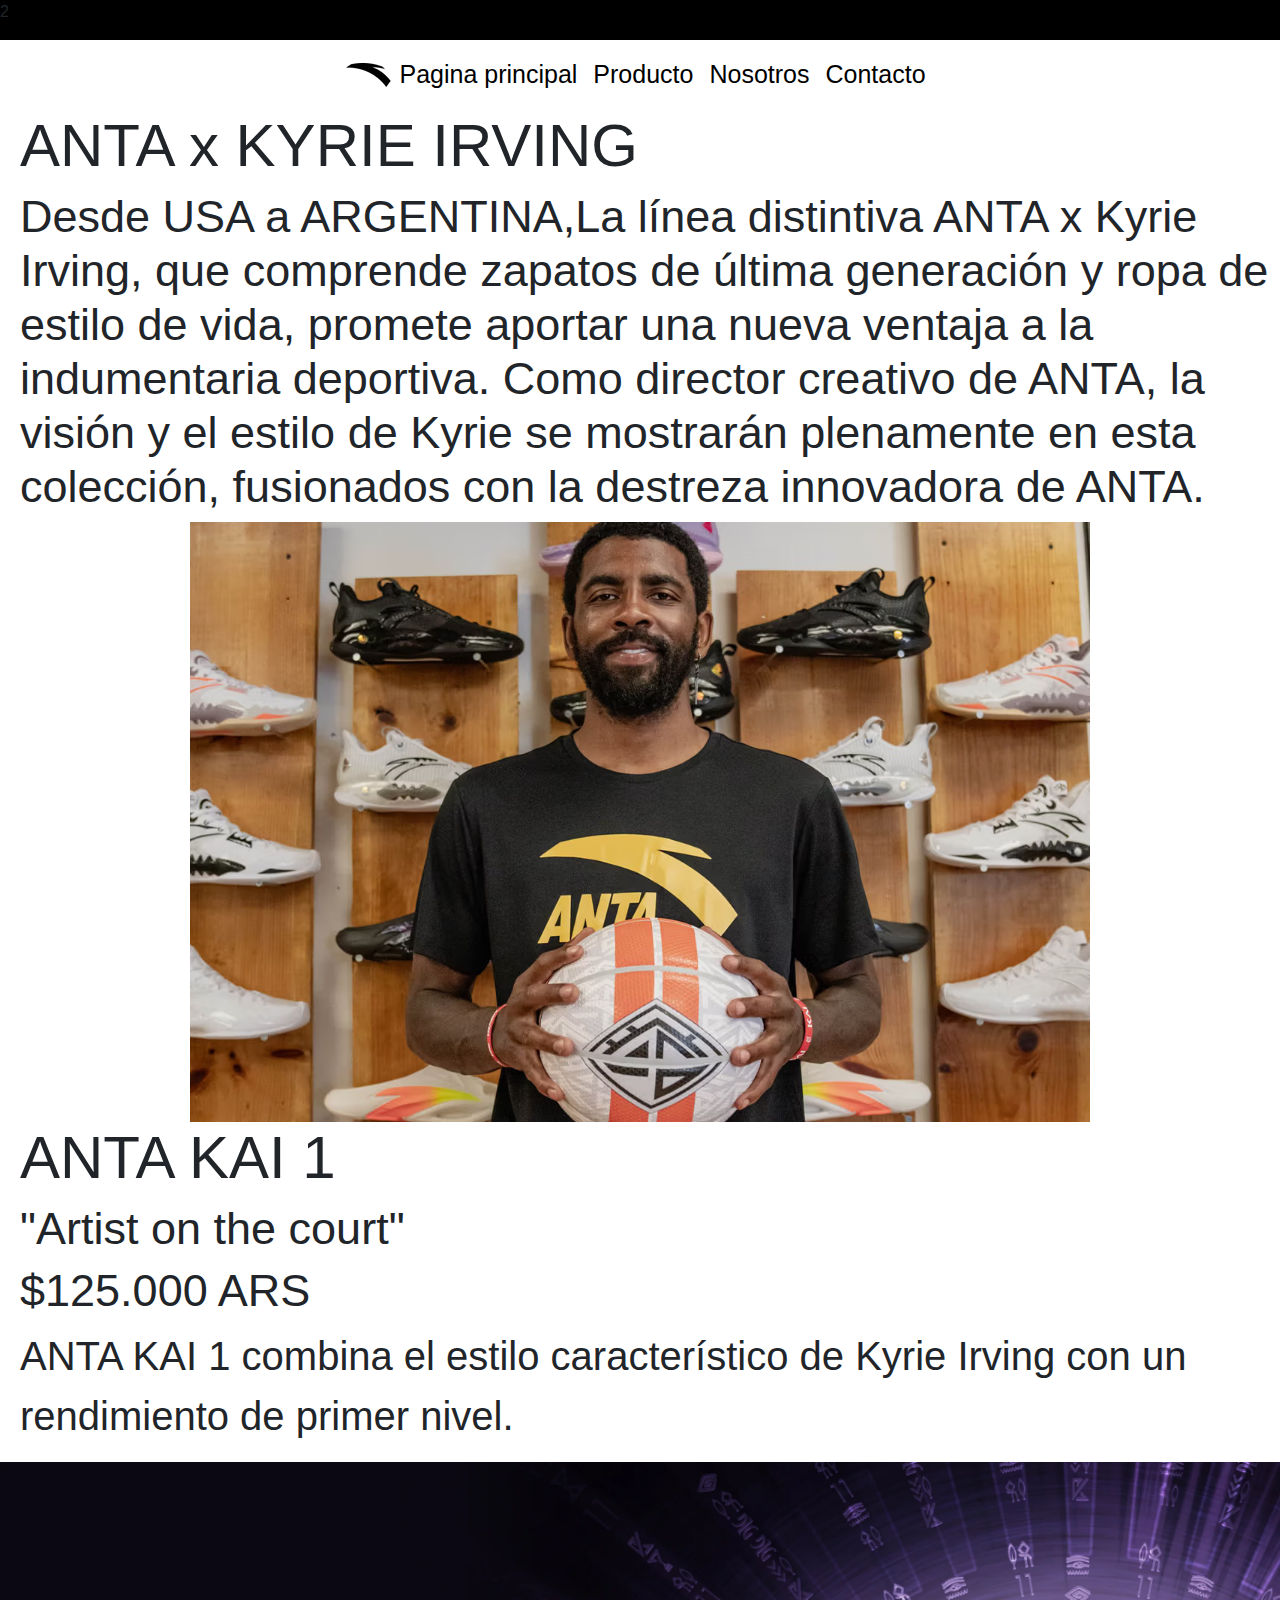
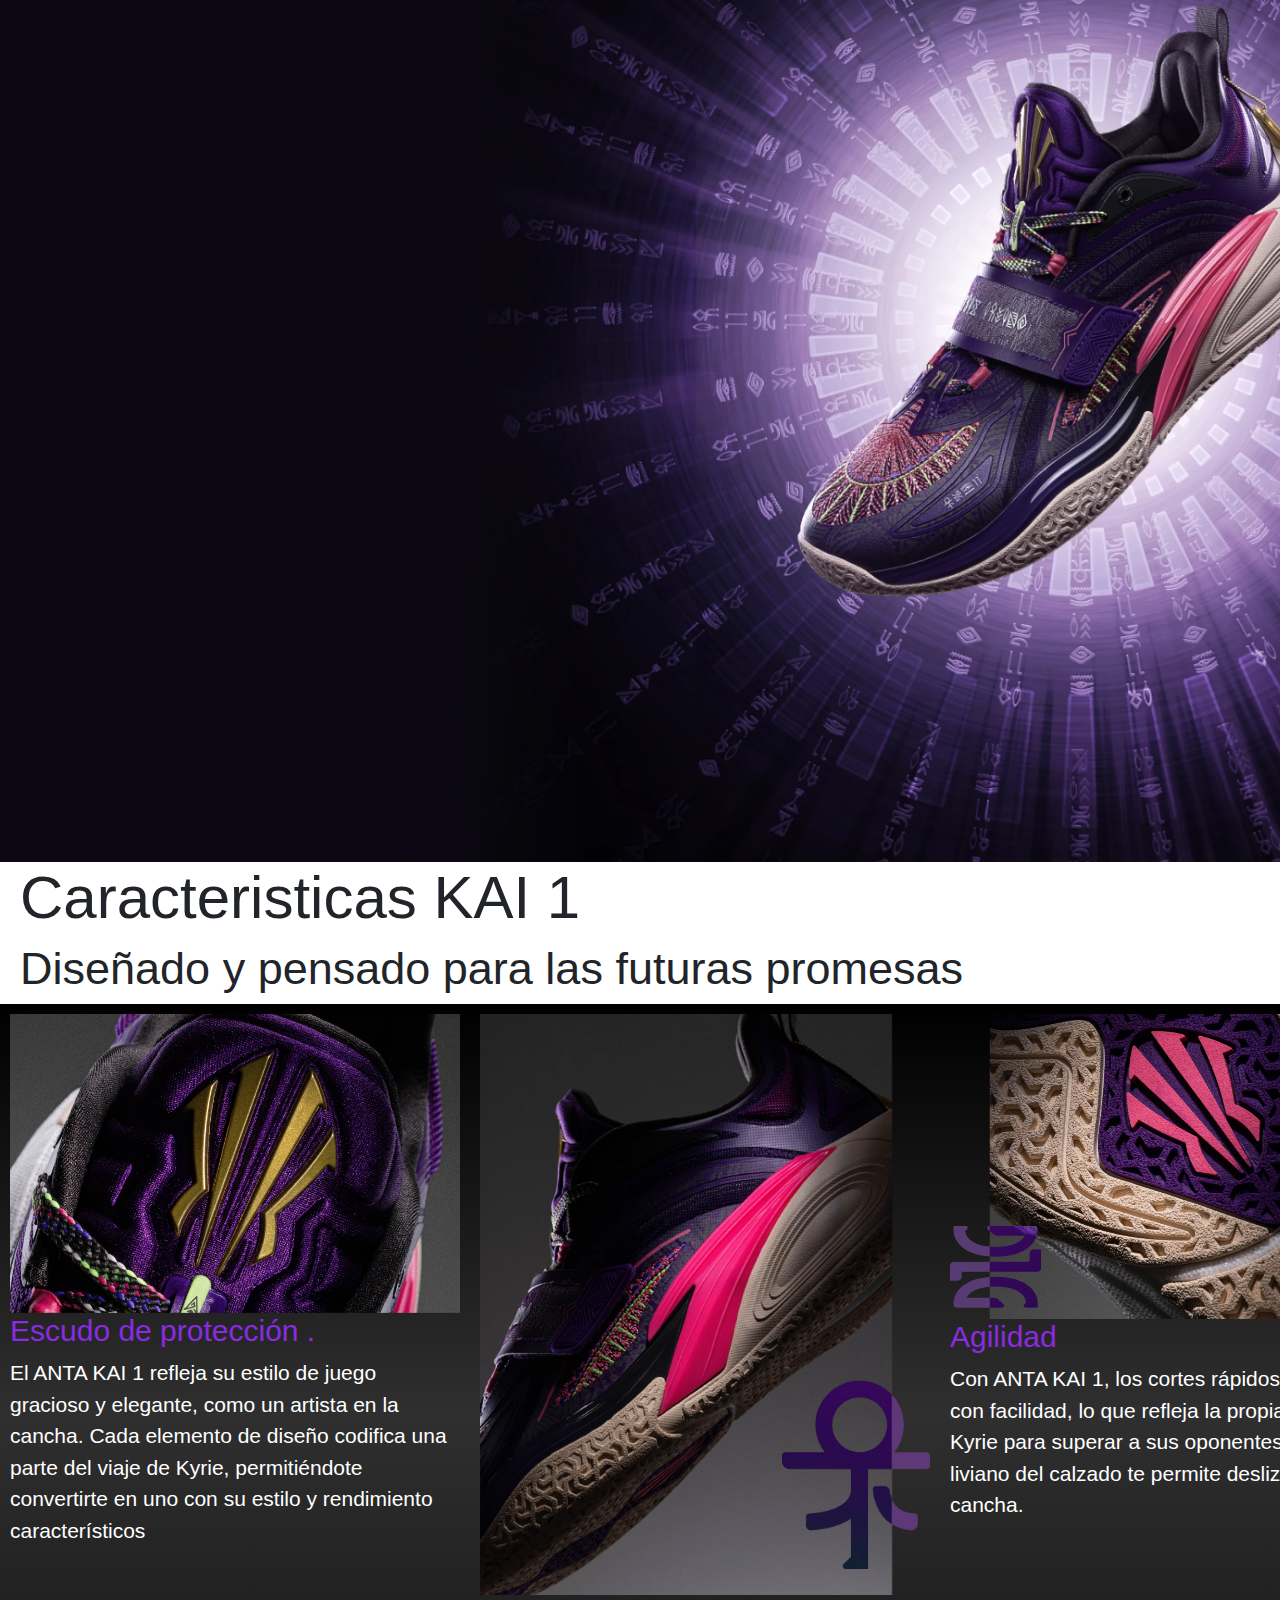
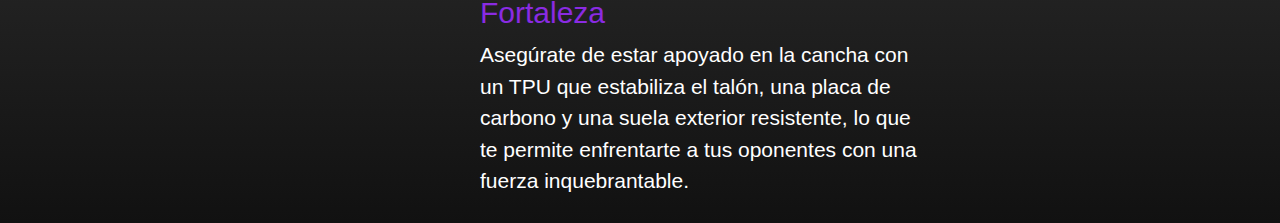
==== index.html @ eca08749 "Initial commit" ====
<!DOCTYPE html>
<html lang="en">
<head>
    <meta charset="UTF-8">
    <meta name="viewport" content="width=device-width, initial-scale=1.0">
    <link rel="stylesheet" href="https://cdn.jsdelivr.net/npm/bootstrap@4.4.1/dist/css/bootstrap.min.css" integrity="sha384-Vkoo8x4CGsO3+Hhxv8T/Q5PaXtkKtu6ug5TOeNV6gBiFeWPGFN9MuhOf23Q9Ifjh" crossorigin="anonymous">
    <link rel="stylesheet" href="/Styles/styles.css">
    <title>Home</title>
</head>
<body>
    <div id="cabecera">
      2
    </div>
        <header>
            <nav class="navbar navbar-expand-lg bg-body-tertiary">
                <div class="container-fluid">
                  <img src="img/logo_anta.webp" alt="" id="logo">

                  <button class="navbar-toggler" type="button" data-bs-toggle="collapse" data-bs-target="#navbarNav" aria-controls="navbarNav" aria-expanded="false" aria-label="Toggle navigation">
                    <span class="navbar-toggler-icon"></span>
                  </button>
                  <div class="collapse navbar-collapse" id="navbarNav">
                    <ul class="navbar-nav">
                      <li class="nav-item">
                        <a class="nav-link active" aria-current="page" href="index.html">Pagina principal</a>
                      </li>
                      <li class="nav-item">
                        <a class="nav-link" href="product.html">Producto</a>
                      </li>
                      <li class="nav-item">
                        <a class="nav-link" href="about.html">Nosotros</a>
                      </li>
                      <li class="nav-item">
                        <a class="nav-link" href="contact.html">Contacto</a>
                      </li>
                    </ul>
                  </div>
                </div>
            </header>
        <main>
          <div  class="=divClass">
            <div id="divTitulo">
              <h1 class="titulo">ANTA x KYRIE IRVING</h1>
              <h2 class="subtitulo">
                Desde USA a ARGENTINA,La línea distintiva ANTA x Kyrie Irving, que comprende zapatos de última generación y ropa de estilo de vida, promete aportar una nueva ventaja a la indumentaria deportiva. Como director creativo de ANTA, la visión y el estilo de Kyrie se mostrarán plenamente en esta colección, fusionados con la destreza innovadora de ANTA.
              </h2>
              <div class="divImagen">
                <img src="/img/imagen1.avif" alt="" class="imgPrincipal">
              </div>
            </div>
            <div id="divPresentacion" class="=divClass">
              <h1 class="titulo">ANTA KAI 1 </h2>
              <h2 class="subtitulo">"Artist on the court"</h2>
              <h3 class="subtitulo">
                $125.000 ARS
              </h3>
              <p class="texto">ANTA KAI 1 combina el estilo característico de Kyrie Irving con un rendimiento de primer nivel.</p>
              <div id="divImagen">
                <img src="/img/banner_395d50a9-8caa-49ae-b110-e6d29632146a.webp" alt=""  id="imagenUno">
              </div>
            </div>
          </div>
          <div class="=divClass">
            <h1 class="titulo">Caracteristicas KAI 1</h1>
            <h2 class="subtitulo">Diseñado  y pensado para las futuras promesas</h2>
            <div id="divGridPrincipal">
              <div id="divGrid">
                <div class="contenido">
                  <img   src="/img/imagen3.webp" alt="" class="img1">
                  <h2 class="subtitulo2">Escudo de protección
                  .</h2>
                  <p class="texto2">El ANTA KAI 1 refleja su estilo de juego gracioso y elegante, como un artista en la cancha. Cada elemento de diseño codifica una parte del viaje de Kyrie, permitiéndote convertirte en uno con su estilo y rendimiento característicos</p>
                </div>
                <div class="contenido">
                  <img   src="/img/imagen4.webp" alt=" "  class="img1">
                  <h2 class="subtitulo2">
                    Fortaleza
                  </h2>
                  <p class="texto2">
                    Asegúrate de estar apoyado en la cancha con un TPU que estabiliza el talón, una placa de carbono y una suela exterior resistente, lo que te permite enfrentarte a tus oponentes con una fuerza inquebrantable.
                  </p>
                </div>
                <div class="contenido">
                  <img  src="/img/imagen5.webp" alt=""   class="img1">
                  <h2 class="subtitulo2">
                    Agilidad
                  </h2>
                  <p class="texto2">
                    Con ANTA KAI 1, los cortes rápidos se realizan con facilidad, lo que refleja la propia agilidad de Kyrie para superar a sus oponentes. El diseño liviano del calzado te permite deslizarte por la cancha.
                  </p>
                </div>
                <div class="contenido">
                  <img  src="/img/imagen6.webp" alt=""  class="img1">
                  <h2 class="subtitulo2">
                    Enfocar
                  </h2>
                  <p class="texto2">
                    La intensa concentración de Kyrie y su capacidad para realizar jugadas decisivas se materializan en la estructura estable y de apoyo del ANTA KAI 1, lo que garantiza que permanezcas firme y listo para girar en cualquier momento
                  </p>
                </div>
              </div>
            </div>
          </div>
          <footer>
            
          </footer>
        </main>
        <script src="/JS/script.js" defer></script>
</body>
</html>
---- Styles/styles.css ----
main{
    margin: 0px;
    padding: 0px;
}
body{
    width: 100%;
}
#cabecera{
  height: 40px;
  background-color: black;
  width: 100%;
}

header{
  display: flex;
  justify-content: center;
  align-items: center;
  width: 100%;
}
a{
  color: black;
  font-size: 25px;
}
.divImagen{
  display: flex;
  justify-content: center;
  align-items: center;
}
.imgPrincipal{
  height: 600px;
  width: auto;
}
#divImagen{

  background-color: black;
}
.titulo{
    font-size: 60px;
    margin-left: 20px;
}
.subtitulo{
  margin-left: 20px;
  font-size: 45px;
}
.texto{
  font-size: 40px;
  margin-left: 20px;
}
#imagenUno{
  width: auto;
  height: 1000px;
}
.divClass{
    display: flex;
    justify-content: center;
    align-items: center;
}
#divGridPrincipal{
    background-color: aquamarine;
}
#divGrid{
  background:linear-gradient(black,rgb(47, 47, 47),rgb(17, 17, 17));
  display: grid;
  grid-template-columns: repeat(4,1fr);
}
.img1{
  display: inline-block;
  width: 450px;
  height: auto;
}
.subtitulo2{
  font-size: 30px;
  color: blueviolet;
}
.texto2{
  color: white;
  font-size: 21px;
}
.contenido{
  margin: 10px;
}
/*estilos para producto.html */
#divProducto{
  margin-left: 20px;
  margin-top: 20px;
  display: grid;
  grid-template-columns: repeat(2,800px);
  justify-content: center;
  align-items: center;
}
#Producto{
  margin-top:20%;
}
.imagenProducto{
  width: auto;
  height: 1200px;
}

#divBotones{
  display: flex;
}
#anterior ,#siguiente{
    font-size: 35px;
  width: 100%;
  color: white;
  background-color: black;
  border-radius: 10px;
}
#divCarecteristicasProducto{
    display: grid;
    margin-left: 5%;
    grid-template-columns: repeat(2,1fr);
    background-color: black;
}

.divCI{
  width: auto;
  height: 700px;
}
.botonDV{
  width: 100%;
  font-weight: bold;
  background: none;
  text-align: left;
  border: 0px;
  color: rgb(115, 114, 114);
  font-size: 45px;
}
.botonDV:hover{
  color: white;
}
#divColeccion{
  margin-top: 20px;
  display: flex;
  justify-content: center;
  align-items: center;
}
#divGrid_coleecion{
  display: grid;
  grid-template-columns: repeat(3,1fr);
}
.imggrid{
  width: 100%;
  height: 500px;
}
.div_c{
  padding: 80px;
}
/*estilos para el formulario */
#divConctactFormulario{
  display: flex;
  justify-content: center;
  align-items: center;
}
#divFormulario{
  border: solid;
  border-radius: 10px;
  border-color: black;
}
.elementoFormulario{
  border-radius: 5px;
  width: 100%;
}
#botonEnviar{
  width: 100%;
  background-color: black;
  color: white;
}
#divAbout2{
  padding: 100px;
  display: grid;
  grid-template-columns: repeat(2,1fr);
}
.imgAbout{
  width: auto;
  height: 250px;
}
.aboutImgPrincipal{

  width: auto;
  height: 500px;
}
#imagenPrincipal{
  display: flex;
  justify-content: center;
  align-items: center;
}

@media (max-device-width: 1024px){
    body{
          width: 1024px;
    }
    #cabecera{
        height: 40px;
        background-color: black;
        width: 100%;
    }

    header{
        display: flex;
        justify-content: center;
        align-items: center;
        width: 100%;
    }
    a{
        color: black;
        font-size: 25px;
    }
    .divImagen{
        display: flex;
        justify-content: center;
        align-items: center;
    }
    .imgPrincipal{
        height: 400px;
        width: auto;
    }
    #divImagen{
        display: flex;
        width: 50%;
        height: 50%;
    }
    .titulo{
        margin-left: 20px;
    }
    .subtitulo{
        margin-left: 20px;
        font-size: 25px;
    }
    .texto{
        font-size: 20px;
        margin-left: 20px;
    }
    #imagenUno{
        width: 1024px;
        height: 50%;
    }
    #divGrid{
        background:linear-gradient(black,rgb(47, 47, 47),rgb(17, 17, 17));
        display: grid;
        grid-template-columns: repeat(2,1fr);
    }
    .img1{
        display: inline-block;
        width: 450px;
        height: auto;
    }
    .subtitulo2{
        font-size: 30px;
        color: blueviolet;
    }
    .texto2{
        color: white;
        font-size: 21px;
    }
    .contenido{
        margin: 10px;
    }
    /*estilos para producto.html */
    #divProducto{
        margin-left: 20px;
        margin-top: 20px;
        display: grid;
        grid-template-columns: repeat(2,300px);
        justify-content: center;
        align-items: center;
    }
    #Producto{
        margin-top:20%;
    }
    .imagenProducto{
        width: 400px;
        height: 500px;
    }

    #divBotones{
        display: flex;
    }
    #anterior ,#siguiente{
        width: 100%;
        color: white;
        background-color: black;
        border-radius: 10px;
    }
    #divCarecteristicasProducto{
        margin-top: 20px;
        margin-left: 20px;
        display: grid;
        grid-template-columns: repeat(2,600px);
        background-color: black;
    }
    .divCI{
        width: 400px;
        height: 300px;
    }
    .botonDV{
        width: 100%;
        font-weight: bold;
        background: none;
        text-align: left;
        border: 0px;
        color: rgb(115, 114, 114);
        font-size: 25px;
    }
    .botonDV:hover{
        color: white;
    }
    #divColeccion{
        margin-top: 20px;
        display: flex;
        justify-content: center;
        align-items: center;
    }
    #divGrid_coleecion{
        display: grid;
        grid-template-columns: repeat(1,1fr);
    }
    .imggrid{
        width: 100%;
        height: 500px;
    }
    .div_c{
        padding: 80px;
    }
    /*estilos para el formulario */
    #divConctactFormulario{
        display: flex;
        justify-content: center;
        align-items: center;
    }
    #divFormulario{
        border: solid;
        border-radius: 10px;
        border-color: black;
    }
    .elementoFormulario{
        border-radius: 5px;
        width: 100%;
    }
    #botonEnviar{
        width: 100%;
        background-color: black;
        color: white;
    }
    #divAbout2{
        padding: 100px;
        display: grid;
        grid-template-columns: repeat(2,1fr);
    }
    .imgAbout{
        width: auto;
        height: 250px;
    }
    .aboutImgPrincipal{

        width: auto;
        height: 500px;
    }
    #imagenPrincipal{
        display: flex;
        justify-content: center;
        align-items: center;
    }
}
@media (max-device-width: 1440px) and (min-device-width:1400px){
    body{
        width: 1440px;
    }
    #cabecera{
        height: 40px;
        background-color: black;
        width: 100%;
    }

    header{
        display: flex;
        justify-content: center;
        align-items: center;
        width: 100%;
    }
    a{
        color: black;
        font-size: 25px;
    }
    .divImagen{
        display: flex;
        justify-content: center;
        align-items: center;
    }
    .imgPrincipal{
        height: 400px;
        width: auto;
    }
    #divImagen{
        display: flex;
        width: 50%;
        height: 50%;
    }
    .titulo{
        margin-left: 20px;
    }
    .subtitulo{
        margin-left: 20px;
        font-size: 25px;
    }
    .texto{
        font-size: 20px;
        margin-left: 20px;
    }
    #imagenUno{
        width: 1440px;
        height: 50%;
    }
    #divGrid{
        background:linear-gradient(black,rgb(47, 47, 47),rgb(17, 17, 17));
        display: grid;
        grid-template-columns: repeat(2,1fr);
    }
    .img1{
        display: inline-block;
        width: 450px;
        height: auto;
    }
    .subtitulo2{
        font-size: 30px;
        color: blueviolet;
    }
    .texto2{
        color: white;
        font-size: 21px;
    }
    .contenido{
        margin: 75px;
    }
    /*estilos para producto.html */
    #divProducto{
        margin-left: 20px;
        margin-top: 20px;
        display: grid;
        grid-template-columns: repeat(2,300px);
        justify-content: center;
        align-items: center;
        grid-column-gap: 150px;
    }
    #Producto{
        margin-top:20%;
    }
    .imagenProducto{
        width: 400px;
        height: 500px;
    }

    #divBotones{
        display: flex;
    }
    #anterior ,#siguiente{
        width: 100%;
        color: white;
        background-color: black;
        border-radius: 10px;
    }
    #divCarecteristicasProducto{
        margin-top: 20px;
        margin-left: 20px;
        display: grid;
        grid-template-columns: repeat(2,1fr);
        background-color: black;
        grid-column-gap: 200px;
    }
    .divCI{
        width: auto;
        height: 400px;
    }
    .botonDV{
        width: 100%;
        font-weight: bold;
        background: none;
        text-align: left;
        border: 0px;
        color: rgb(115, 114, 114);
        font-size: 25px;
    }
    .botonDV:hover{
        color: white;
    }
    #divColeccion{
        margin-top: 20px;
        display: flex;
        justify-content: center;
        align-items: center;
    }
    #divGrid_coleecion{
        display: grid;
        grid-template-columns: repeat(3,1fr);
    }
    .imggrid{
        width: 400px;
        height: 300px;
    }
    .div_c{
        padding: 80px;
    }
    /*estilos para el formulario */
    #divConctactFormulario{
        display: flex;
        justify-content: center;
        align-items: center;
    }
    #divFormulario{
        border: solid;
        border-radius: 10px;
        border-color: black;
    }
    .elementoFormulario{
        border-radius: 5px;
        width: 100%;
    }
    #botonEnviar{
        width: 100%;
        background-color: black;
        color: white;
    }
    #divAbout2{
        padding: 100px;
        display: grid;
        grid-template-columns: repeat(2,1fr);
    }
    .imgAbout{
        width: auto;
        height: 250px;
    }
    .aboutImgPrincipal{

        width: auto;
        height: 500px;
    }
    #imagenPrincipal{
        display: flex;
        justify-content: center;
        align-items: center;
    }
}
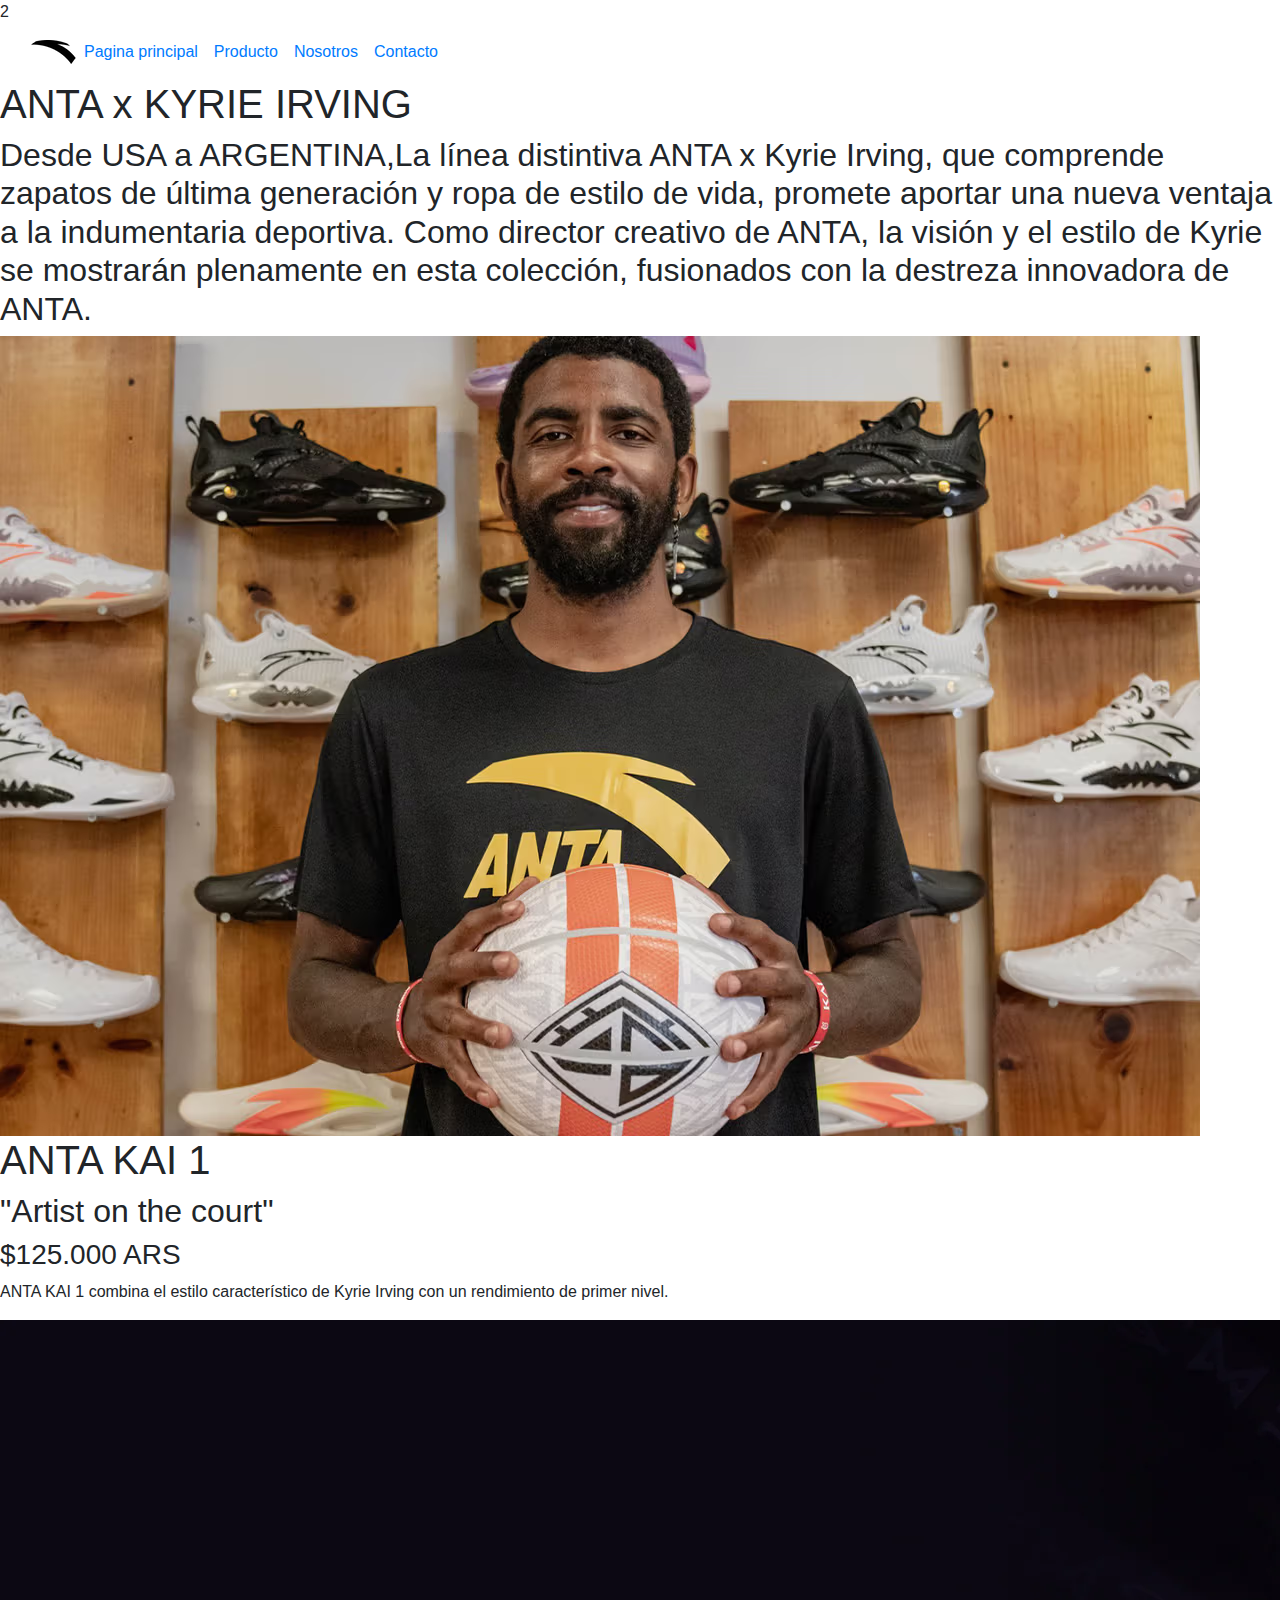
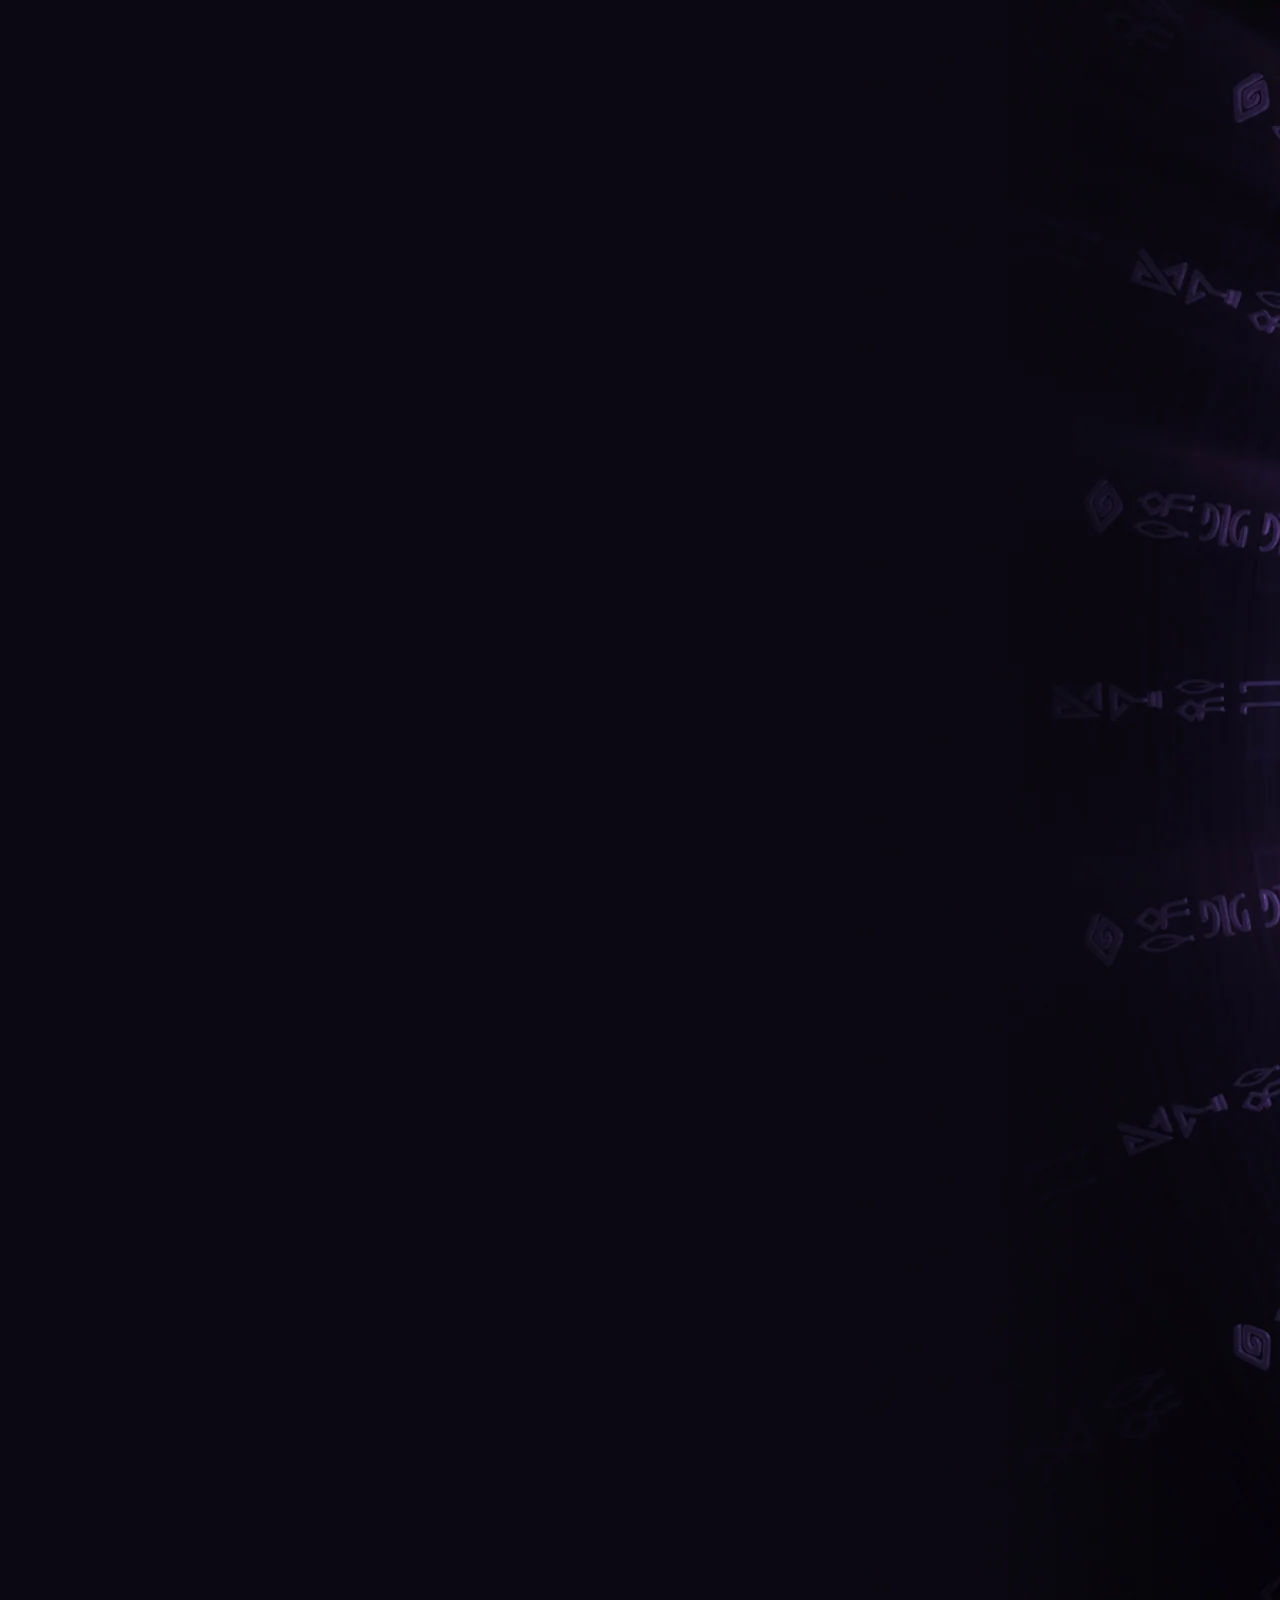
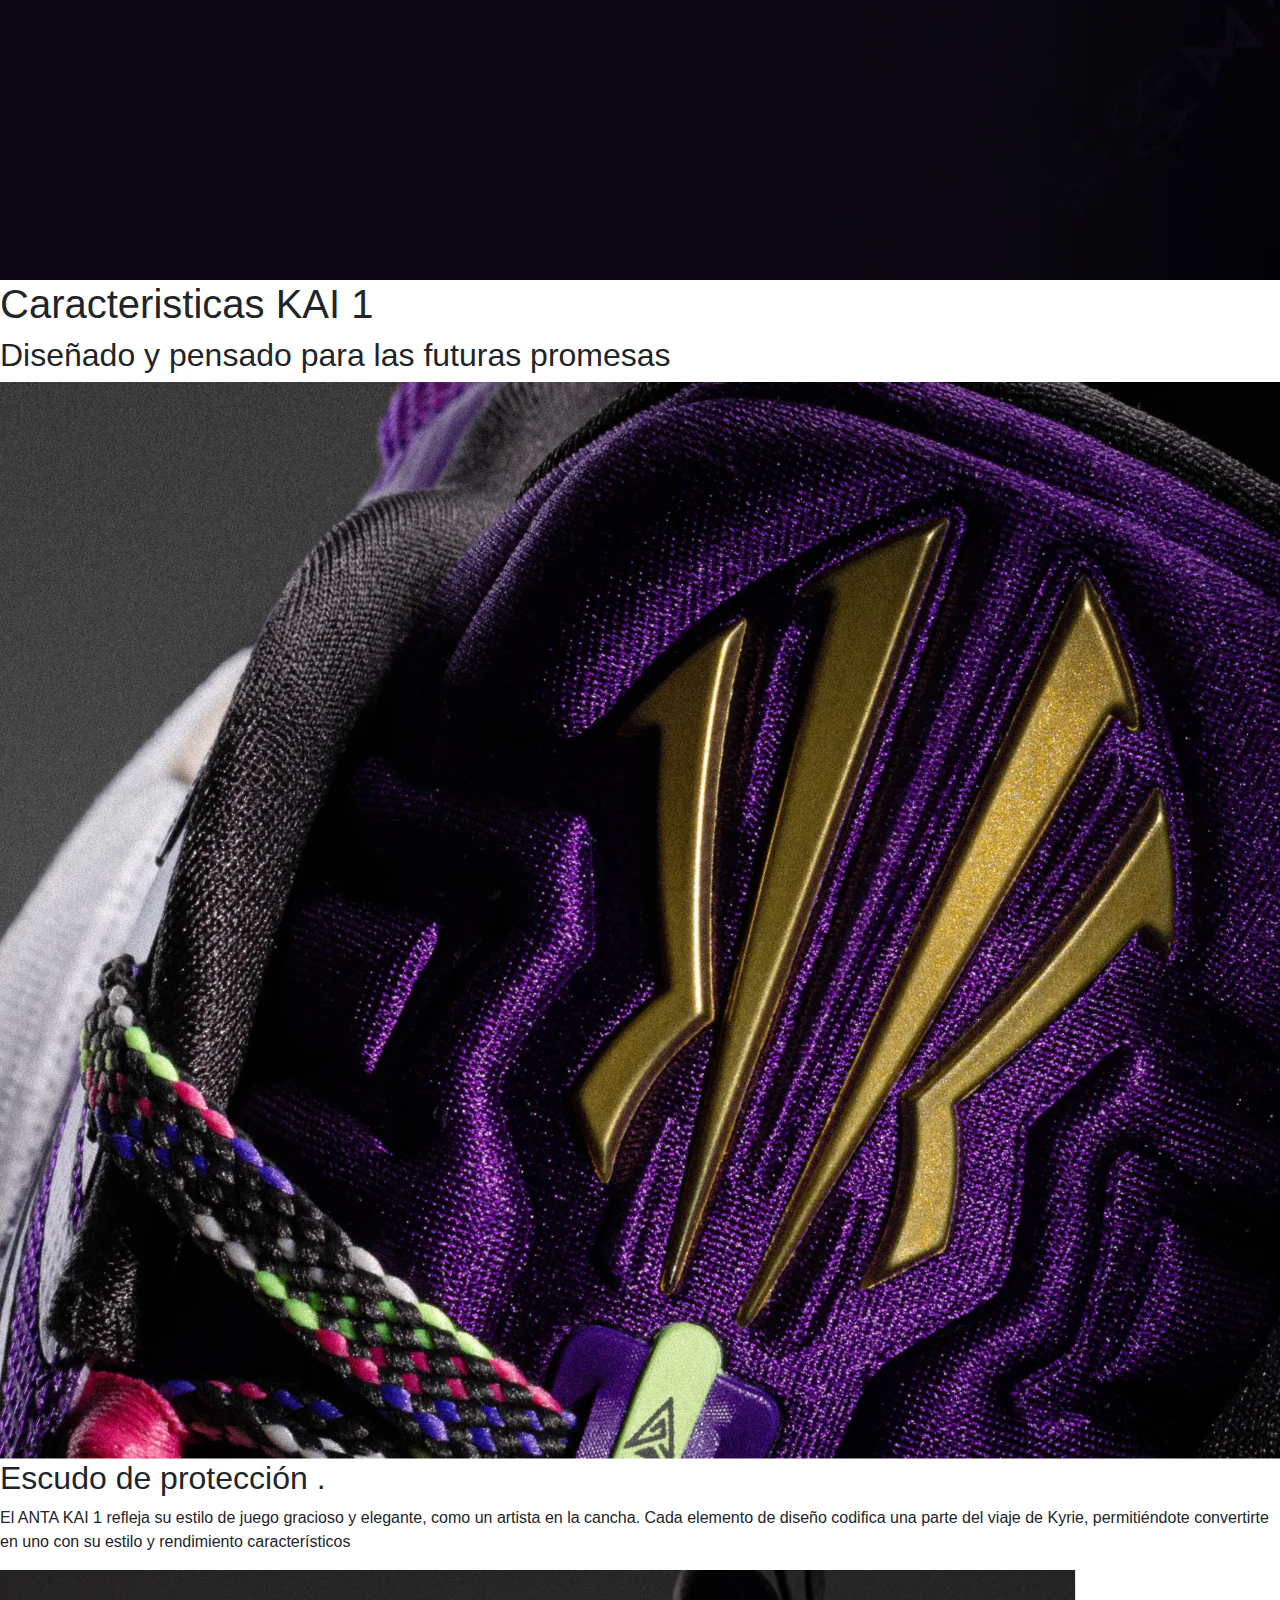
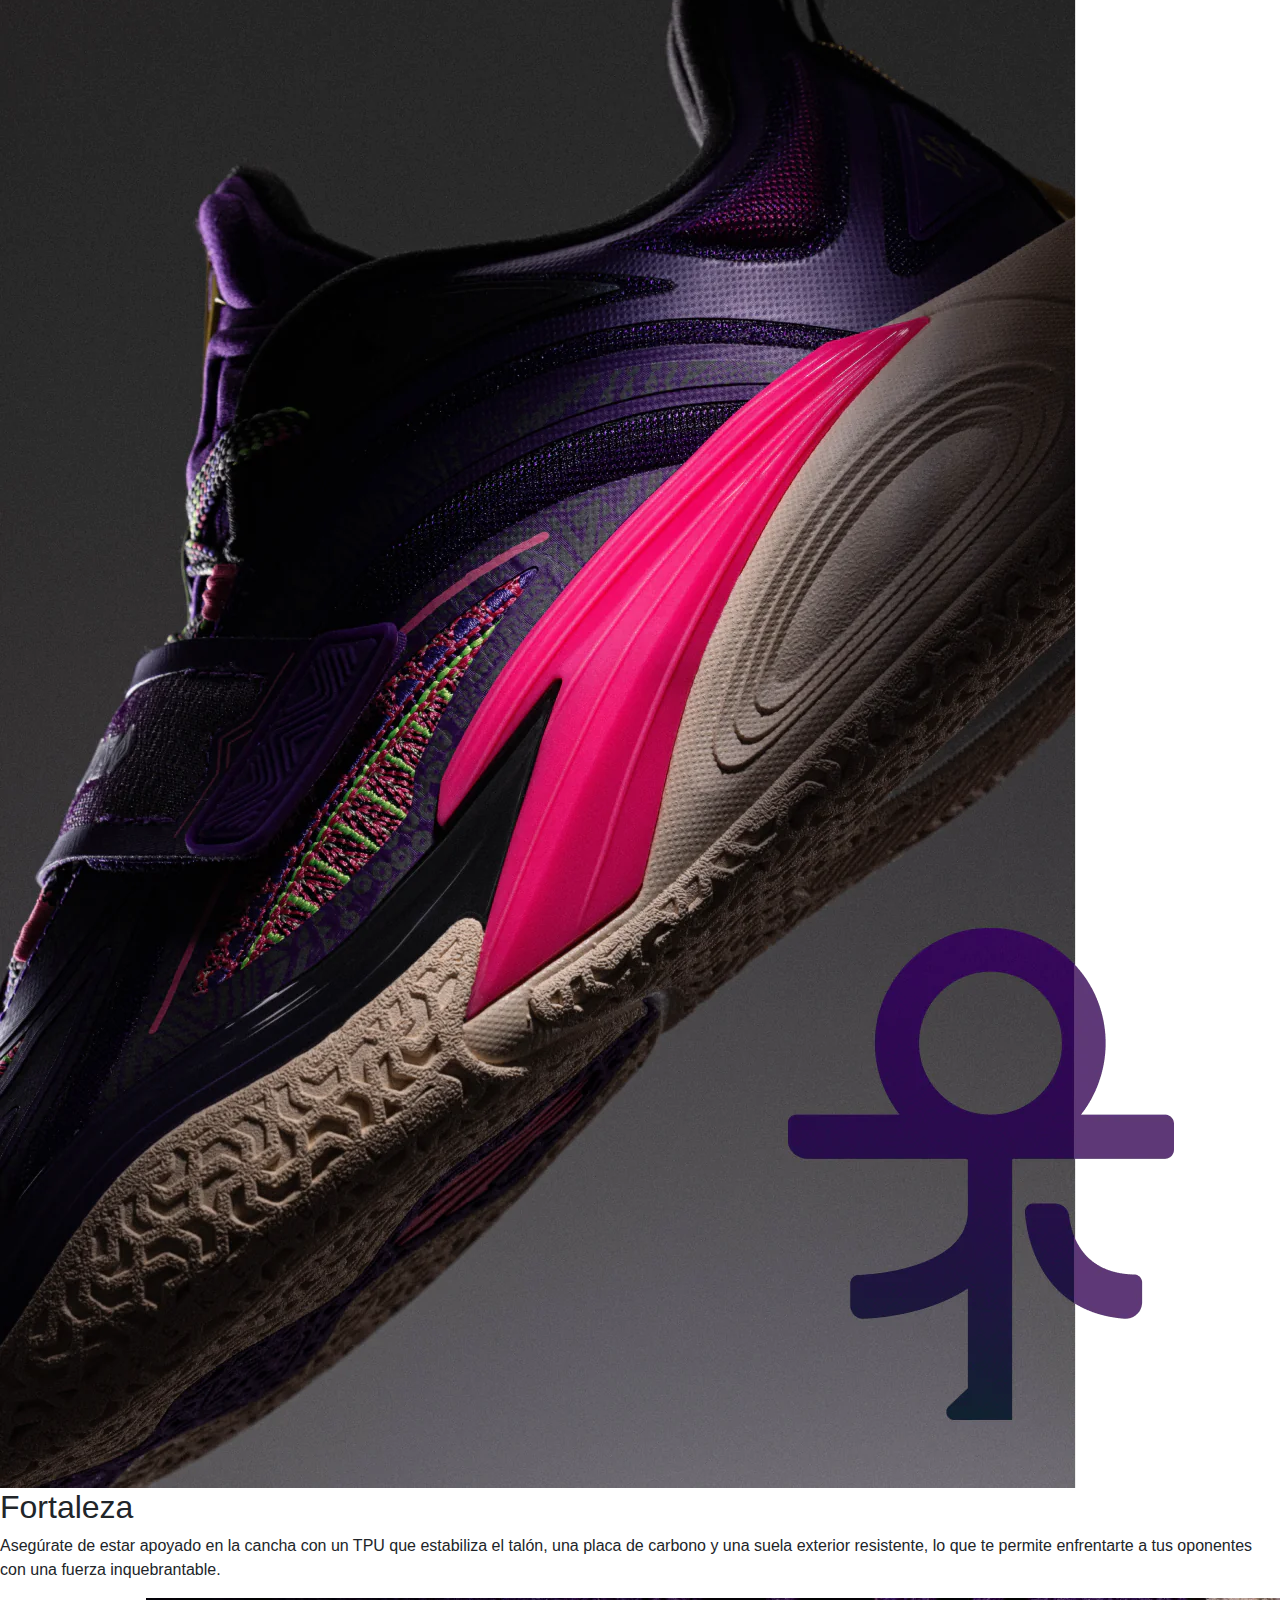
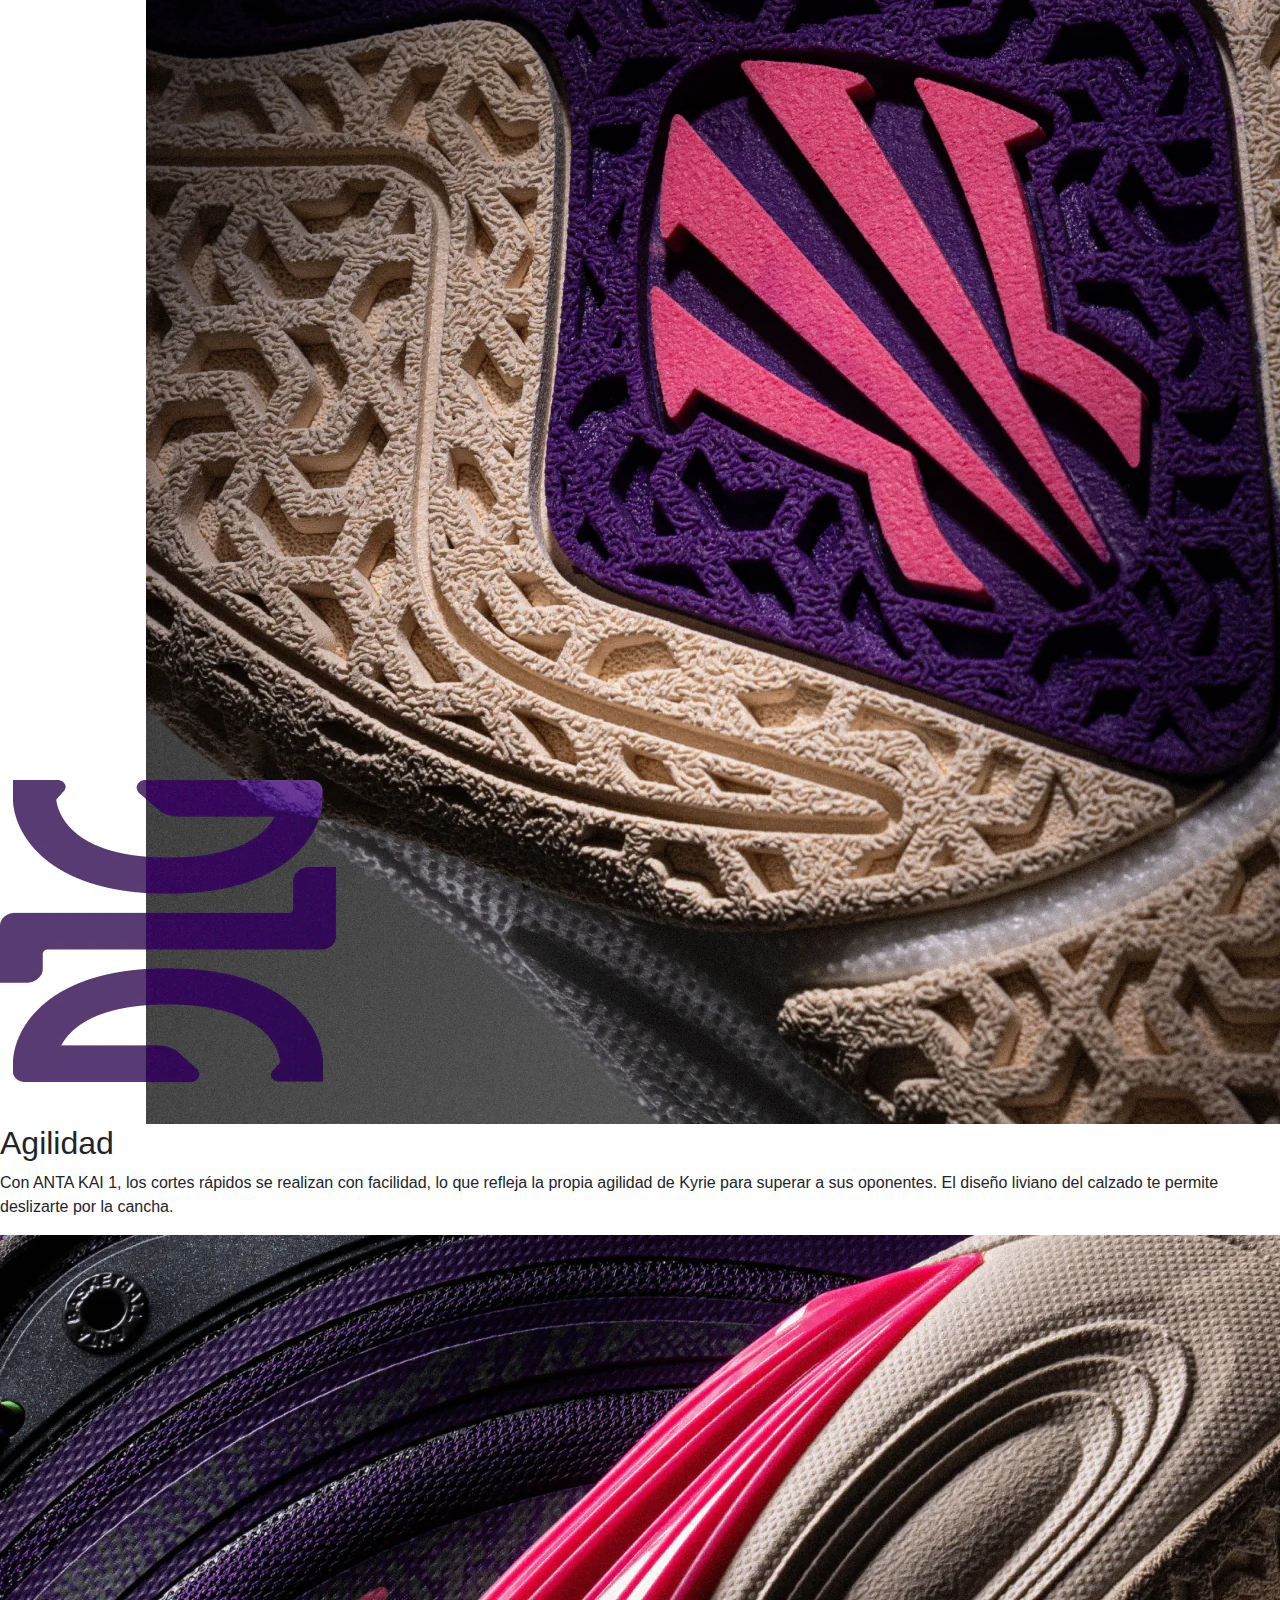
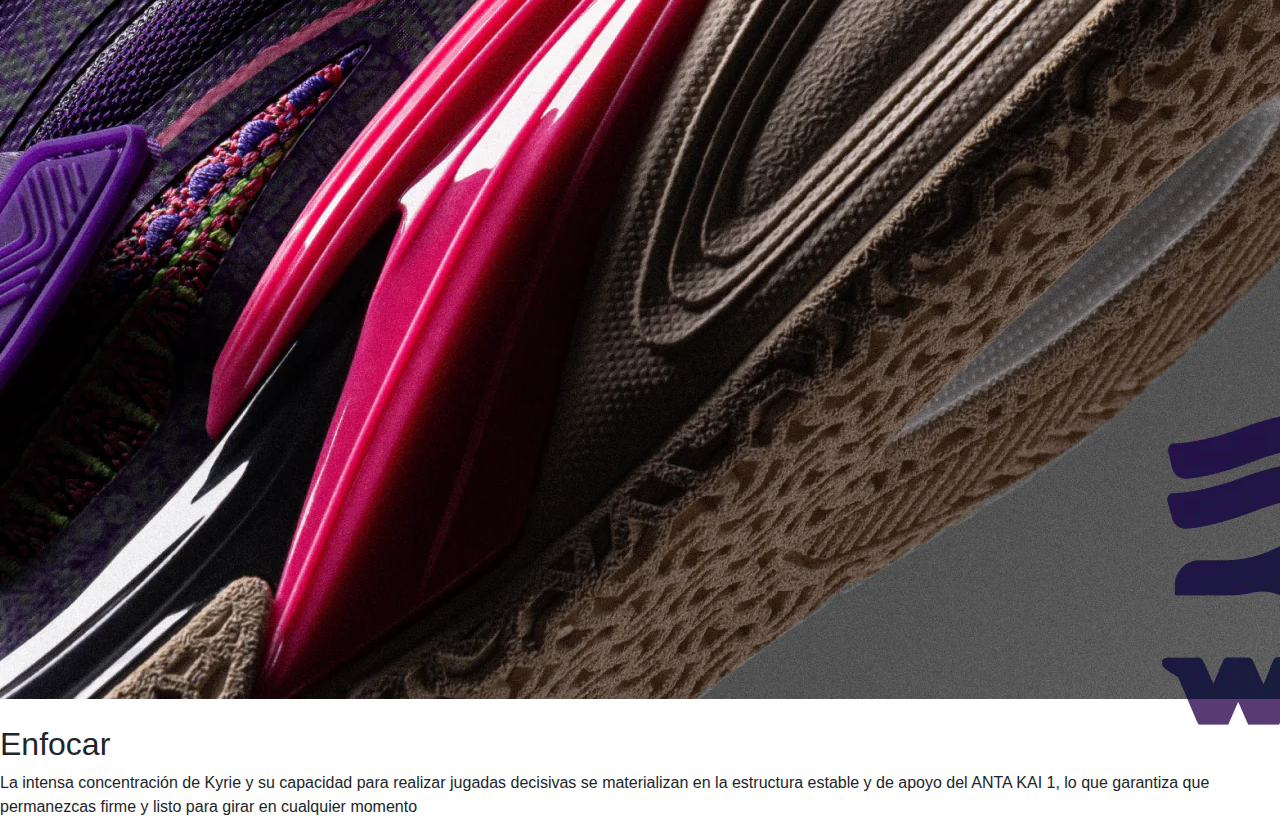
==== commit 13e15c76: """ ====
--- a/index.html
+++ b/index.html
@@ -4,7 +4,7 @@
     <meta charset="UTF-8">
     <meta name="viewport" content="width=device-width, initial-scale=1.0">
     <link rel="stylesheet" href="https://cdn.jsdelivr.net/npm/bootstrap@4.4.1/dist/css/bootstrap.min.css" integrity="sha384-Vkoo8x4CGsO3+Hhxv8T/Q5PaXtkKtu6ug5TOeNV6gBiFeWPGFN9MuhOf23Q9Ifjh" crossorigin="anonymous">
-    <link rel="stylesheet" href="/Styles/styles.css">
+    <link rel="stylesheet" href="/Styles/index.css">
     <title>Home</title>
 </head>
 <body>
--- a/Styles/index.css
+++ b/Styles/index.css
@@ -0,0 +1,549 @@
+@media (min-device-width: 1500px) {
+
+
+    main{
+        margin: 0px;
+        padding: 0px;
+    }
+    body{
+        width: 100%;
+    }
+    #cabecera{
+    height: 50px;
+    background-color: black;
+    width: 100%;
+    }
+
+    header{
+    display: flex;
+    justify-content: center;
+    align-items: center;
+    width: 100%;
+    }
+    a{
+    color: black;
+    font-size: 25px;
+    }
+    .divImagen{
+    display: flex;
+    justify-content: center;
+    align-items: center;
+    }
+    .imgPrincipal{
+    height: 600px;
+    width: auto;
+    }
+    #divImagen{
+
+    background-color: black;
+    }
+    .titulo{
+        font-size: 60px;
+        margin-left: 20px;
+    }
+    .subtitulo{
+    margin-left: 20px;
+    font-size: 50px;
+    }
+    .texto{
+    font-size: 30px;
+    margin-left: 20px;
+    }
+    #imagenUno{
+    width: auto;
+    height: 1000px;
+    }
+    .divClass{
+        display: flex;
+        justify-content: center;
+        align-items: center;
+    }
+    #divGridPrincipal{
+        background-color: aquamarine;
+    }
+    #divGrid{
+    background:linear-gradient(black,rgb(47, 47, 47),rgb(17, 17, 17));
+    display: grid;
+    grid-template-columns: repeat(4,1fr);
+    }
+    .img1{
+    display: inline-block;
+    width: 450px;
+    height: auto;
+    }
+    .subtitulo2{
+    font-size: 30px;
+    color: blueviolet;
+    }
+    .texto2{
+    color: white;
+    font-size: 21px;
+    }
+    .contenido{
+    margin: 10px;
+    }
+}
+/*estilos para producto.html */
+#divProducto{
+  margin-left: 20px;
+  margin-top: 20px;
+  display: grid;
+  grid-template-columns: repeat(2,1fr);
+  justify-content: center;
+  align-items: center;
+}
+#Producto{
+  margin-top:20%;
+}
+.imagenProducto{
+  width: auto;
+  height: 800px;
+}
+
+#divBotones{
+  display: flex;
+}
+#anterior ,#siguiente{
+    font-size: 35px;
+  width: 100%;
+  color: white;
+  background-color: black;
+  border-radius: 10px;
+}
+#divCarecteristicasProducto{
+    display: grid;
+    margin-left: 5%;
+    grid-template-columns: repeat(2,1fr);
+    background-color: black;
+}
+
+.divCI{
+  width: auto;
+  height: 500px;
+}
+.botonDV{
+  width: 100%;
+  font-weight: bold;
+  background: none;
+  text-align: left;
+  border: 0px;
+  color: rgb(115, 114, 114);
+  font-size: 45px;
+}
+.botonDV:hover{
+  color: white;
+}
+#divColeccion{
+  margin-top: 20px;
+  display: flex;
+  justify-content: center;
+  align-items: center;
+}
+#divGrid_coleecion{
+  display: grid;
+  grid-template-columns: repeat(3,1fr);
+}
+.imggrid{
+  width: 100%;
+  height: 500px;
+}
+.div_c{
+  padding: 80px;
+}
+/*estilos para el formulario */
+#divConctactFormulario{
+  display: flex;
+  justify-content: center;
+  align-items: center;
+}
+#divFormulario{
+  border: solid;
+  border-radius: 10px;
+  border-color: black;
+}
+.elementoFormulario{
+  border-radius: 5px;
+  width: 100%;
+}
+#botonEnviar{
+  width: 100%;
+  background-color: black;
+  color: white;
+}
+#divAbout2{
+  padding: 100px;
+  display: grid;
+  grid-template-columns: repeat(2,1fr);
+}
+.imgAbout{
+  width: auto;
+  height: 250px;
+}
+.aboutImgPrincipal{
+
+  width: auto;
+  height: 500px;
+}
+#imagenPrincipal{
+  display: flex;
+  justify-content: center;
+  align-items: center;
+}
+
+@media (max-device-width: 1024px){
+    body{
+          height: 840px;
+          width: 1024px;
+    }
+    #cabecera{
+        height: 40px;
+        background-color: black;
+        width: 100%;
+    }
+
+    header{
+        display: flex;
+        justify-content: center;
+        align-items: center;
+        width: 100%;
+    }
+    a{
+        color: black;
+        font-size: 25px;
+    }
+    .divImagen{
+        display: flex;
+        justify-content: center;
+        align-items: center;
+    }
+    .imgPrincipal{
+        height: 400px;
+        width: auto;
+    }
+    #divImagen{
+        display: flex;
+        width: 50%;
+        height: 50%;
+    }
+    .titulo{
+        margin-left: 20px;
+    }
+    .subtitulo{
+        margin-left: 20px;
+        font-size: 25px;
+    }
+    .texto{
+        font-size: 20px;
+        margin-left: 20px;
+    }
+    #imagenUno{
+        width: 1024px;
+        height: 50%;
+    }
+    #divGrid{
+        background:linear-gradient(black,rgb(47, 47, 47),rgb(17, 17, 17));
+        display: grid;
+        grid-template-columns: repeat(2,1fr);
+    }
+    .img1{
+        display: inline-block;
+        width: 450px;
+        height: auto;
+    }
+    .subtitulo2{
+        font-size: 30px;
+        color: blueviolet;
+    }
+    .texto2{
+        color: white;
+        font-size: 21px;
+    }
+    .contenido{
+        margin: 10px;
+    }
+    /*estilos para producto.html */
+    #divProducto{
+        margin-left: 20px;
+        margin-top: 20px;
+        display: grid;
+        grid-template-columns: repeat(2,300px);
+        justify-content: center;
+        align-items: center;
+    }
+    #Producto{
+        margin-top:20%;
+    }
+    .imagenProducto{
+        width: 400px;
+        height: 500px;
+    }
+
+    #divBotones{
+        display: flex;
+    }
+    #anterior ,#siguiente{
+        width: 100%;
+        color: white;
+        background-color: black;
+        border-radius: 10px;
+    }
+    #divCarecteristicasProducto{
+        margin-top: 20px;
+        margin-left: 20px;
+        display: grid;
+        grid-template-columns: repeat(2,600px);
+        background-color: black;
+    }
+    .divCI{
+        width: 400px;
+        height: 300px;
+    }
+    .botonDV{
+        width: 100%;
+        font-weight: bold;
+        background: none;
+        text-align: left;
+        border: 0px;
+        color: rgb(115, 114, 114);
+        font-size: 25px;
+    }
+    .botonDV:hover{
+        color: white;
+    }
+    #divColeccion{
+        margin-top: 20px;
+        display: flex;
+        justify-content: center;
+        align-items: center;
+    }
+    #divGrid_coleecion{
+        display: grid;
+        grid-template-columns: repeat(1,1fr);
+    }
+    .imggrid{
+        width: 100%;
+        height: 500px;
+    }
+    .div_c{
+        padding: 80px;
+    }
+    /*estilos para el formulario */
+    #divConctactFormulario{
+        display: flex;
+        justify-content: center;
+        align-items: center;
+    }
+    #divFormulario{
+        border: solid;
+        border-radius: 10px;
+        border-color: black;
+    }
+    .elementoFormulario{
+        border-radius: 5px;
+        width: 100%;
+    }
+    #botonEnviar{
+        width: 100%;
+        background-color: black;
+        color: white;
+    }
+    #divAbout2{
+        padding: 100px;
+        display: grid;
+        grid-template-columns: repeat(2,1fr);
+    }
+    .imgAbout{
+        width: auto;
+        height: 250px;
+    }
+    .aboutImgPrincipal{
+
+        width: auto;
+        height: 500px;
+    }
+    #imagenPrincipal{
+        display: flex;
+        justify-content: center;
+        align-items: center;
+    }
+    
+}
+@media (max-device-width: 1440px) and (min-device-width:1400px){
+    body{
+        width: 1440px;
+        height: 852px;
+    }
+    #cabecera{
+        height: 40px;
+        background-color: black;
+        width: 100%;
+    }
+
+    header{
+        display: flex;
+        justify-content: center;
+        align-items: center;
+        width: 100%;
+    }
+    a{
+        color: black;
+        font-size: 25px;
+    }
+    .divImagen{
+        display: flex;
+        justify-content: center;
+        align-items: center;
+    }
+    .imgPrincipal{
+        height: 400px;
+        width: auto;
+    }
+    #divImagen{
+        display: flex;
+        width: 50%;
+        height: 50%;
+    }
+    .titulo{
+        margin-left: 20px;
+    }
+    .subtitulo{
+        margin-left: 20px;
+        font-size: 25px;
+    }
+    .texto{
+        font-size: 20px;
+        margin-left: 20px;
+    }
+    #imagenUno{
+        width: 1440px;
+        height: 50%;
+    }
+    #divGrid{
+        background:linear-gradient(black,rgb(47, 47, 47),rgb(17, 17, 17));
+        display: grid;
+        grid-template-columns: repeat(2,1fr);
+    }
+    .img1{
+        display: inline-block;
+        width: 450px;
+        height: auto;
+    }
+    .subtitulo2{
+        font-size: 30px;
+        color: blueviolet;
+    }
+    .texto2{
+        color: white;
+        font-size: 21px;
+    }
+    .contenido{
+        margin: 75px;
+    }
+    /*estilos para producto.html */
+    #divProducto{
+        margin-left: 20px;
+        margin-top: 20px;
+        display: grid;
+        grid-template-columns: repeat(2,300px);
+        justify-content: center;
+        align-items: center;
+        grid-column-gap: 150px;
+    }
+    #Producto{
+        margin-top:20%;
+    }
+    .imagenProducto{
+        width: 400px;
+        height: 500px;
+    }
+
+    #divBotones{
+        display: flex;
+    }
+    #anterior ,#siguiente{
+        width: 100%;
+        color: white;
+        background-color: black;
+        border-radius: 10px;
+    }
+    #divCarecteristicasProducto{
+        margin-top: 20px;
+        margin-left: 20px;
+        display: grid;
+        grid-template-columns: repeat(2,1fr);
+        background-color: black;
+        grid-column-gap: 200px;
+    }
+    .divCI{
+        width: auto;
+        height: 400px;
+    }
+    .botonDV{
+        width: 100%;
+        font-weight: bold;
+        background: none;
+        text-align: left;
+        border: 0px;
+        color: rgb(115, 114, 114);
+        font-size: 25px;
+    }
+    .botonDV:hover{
+        color: white;
+    }
+    #divColeccion{
+        margin-top: 20px;
+        display: flex;
+        justify-content: center;
+        align-items: center;
+    }
+    #divGrid_coleecion{
+        display: grid;
+        grid-template-columns: repeat(3,1fr);
+    }
+    .imggrid{
+        width: 400px;
+        height: 300px;
+    }
+    .div_c{
+        padding: 80px;
+    }
+    /*estilos para el formulario */
+    #divConctactFormulario{
+        display: flex;
+        justify-content: center;
+        align-items: center;
+    }
+    #divFormulario{
+        border: solid;
+        border-radius: 10px;
+        border-color: black;
+    }
+    .elementoFormulario{
+        border-radius: 5px;
+        width: 100%;
+    }
+    #botonEnviar{
+        width: 100%;
+        background-color: black;
+        color: white;
+    }
+    #divAbout2{
+        padding: 100px;
+        display: grid;
+        grid-template-columns: repeat(2,1fr);
+    }
+    .imgAbout{
+        width: auto;
+        height: 250px;
+    }
+    .aboutImgPrincipal{
+
+        width: auto;
+        height: 500px;
+    }
+    #imagenPrincipal{
+        display: flex;
+        justify-content: center;
+        align-items: center;
+    }
+}
